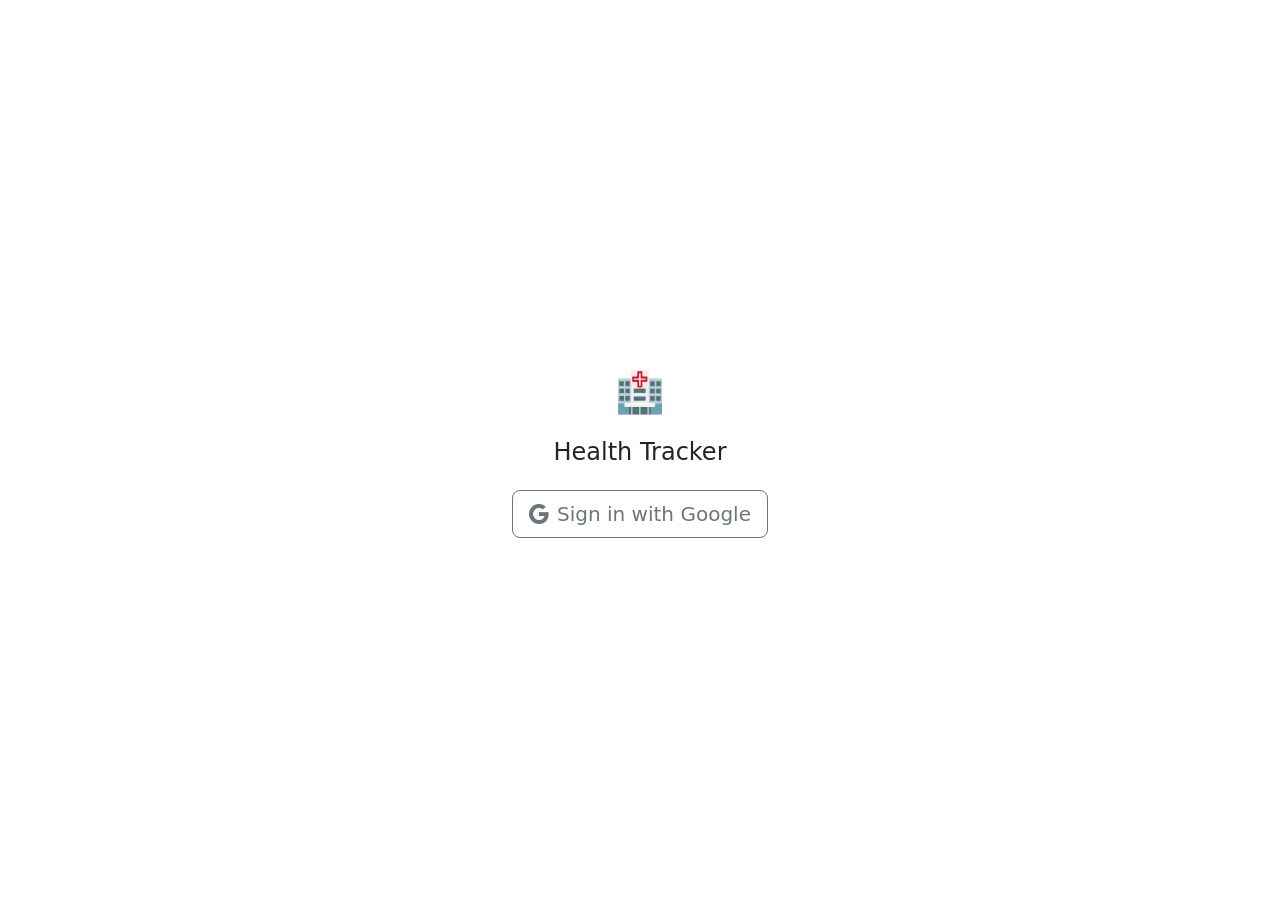
==== src/index.html @ 259bf667 "Initial commit" ====
<!doctype html>
<html lang="en">
  <head>
    <meta charset="UTF-8" />
    <meta name="viewport" content="width=device-width, initial-scale=1" />
    <title>Health Tracker</title>
    <link rel="stylesheet" href="lib/bootstrap.min.css" />
    <link rel="stylesheet" href="lib/bootstrap-icons.min.css" />
    <link rel="stylesheet" href="css/styles.css" />
    <script src="lib/google-gsi.js" async defer></script>
  </head>
  <body class="bg-body-secondary">

    <!-- Auth Overlay -->
    <div id="authOverlay"
      class="d-flex position-fixed top-0 start-0 w-100 h-100 bg-white align-items-center justify-content-center"
      style="z-index: 9999">
      <div class="text-center">
        <div class="mb-3 fs-1">🏥</div>
        <h4 class="mb-4" data-localization-key="app.title">Health Tracker</h4>
        <button id="signInBtn" class="btn btn-outline-secondary btn-lg">
          <i class="bi bi-google me-2"></i><span data-localization-key="app.sign-in">Sign in with Google</span>
        </button>
      </div>
    </div>

    <!-- Loading Modal -->
    <div class="modal fade" id="loadingModal" data-bs-backdrop="static" data-bs-keyboard="false" tabindex="-1">
      <div class="modal-dialog modal-dialog-centered">
        <div class="modal-content">
          <div class="modal-body py-4">
            <div id="loadingSpinnerSection" class="d-flex flex-column align-items-center">
              <div class="spinner-border text-primary mb-3" role="status">
                <span class="visually-hidden">Loading...</span>
              </div>
              <p id="loadingText" class="mb-0 text-muted"></p>
            </div>
            <div id="loadingErrorSection" class="d-none d-flex flex-column align-items-center">
              <i class="bi bi-exclamation-circle text-danger d-block mb-2" style="font-size: 2.5rem"></i>
              <h5 class="text-danger" data-localization-key="loading.failed">Loading Failed</h5>
              <p id="loadingErrorMessage" class="text-muted mb-0"></p>
            </div>
          </div>
        </div>
      </div>
    </div>

    <!-- Page Layout -->
    <div class="d-flex min-vh-100">
      <app-header></app-header>
      <div class="flex-grow-1" style="min-width: 0">
        <!-- Spacer for mobile fixed navbar -->
        <div class="d-md-none" style="height: 56px"></div>

        <!-- Main Content -->
        <div id="mainContent" class="p-3 d-none">
          <dashboard-tab     id="tab-dashboard"></dashboard-tab>
          <member-health-tab id="tab-member-health" class="d-none"></member-health-tab>
          <members-tab       id="tab-members"       class="d-none"></members-tab>
          <doctors-tab       id="tab-doctors"       class="d-none"></doctors-tab>
          <settings-tab      id="tab-settings"      class="d-none"></settings-tab>
        </div>
      </div>
    </div>

    <!-- Confirm Modal -->
    <div class="modal fade" data-bs-backdrop="static" data-bs-keyboard="false"
      id="confirmModal" tabindex="-1">
      <div class="modal-dialog modal-sm modal-dialog-centered">
        <div class="modal-content">
          <div class="modal-header">
            <h5 class="modal-title" id="confirmModalTitle"
              data-localization-key="confirm.delete-title">Confirm Delete</h5>
          </div>
          <div class="modal-body" id="confirmModalBody"></div>
          <div class="modal-footer">
            <button class="btn btn-secondary btn-sm" data-bs-dismiss="modal"
              data-localization-key="confirm.cancel">Cancel</button>
            <button class="btn btn-sm" id="confirmModalActionBtn"></button>
          </div>
        </div>
      </div>
    </div>

    <script src="lib/bootstrap.bundle.min.js"></script>
    <script src="config.js"></script>
    <script src="config.local.js" onerror="void 0"></script>
    <script src="js/localization.js"></script>
    <script src="js/auth.js"></script>
    <script src="js/sheets.js"></script>
    <script src="js/api.js"></script>
    <script type="module" src="js/app.js"></script>
  </body>
</html>
---- src/css/styles.css ----
app-header {
  display: contents;
}

[data-tab][data-selected] {
  background: rgba(var(--bs-black-rgb), 0.2);
  font-weight: 600;
}

.card {
  border: none;
  box-shadow: 0 1px 4px rgba(0, 0, 0, 0.06);
  border-radius: 10px;
}

.card-header {
  background: var(--bs-white);
  border-bottom: 1px solid var(--bs-border-color);
  border-radius: 10px 10px 0 0 !important;
  font-weight: 600;
}
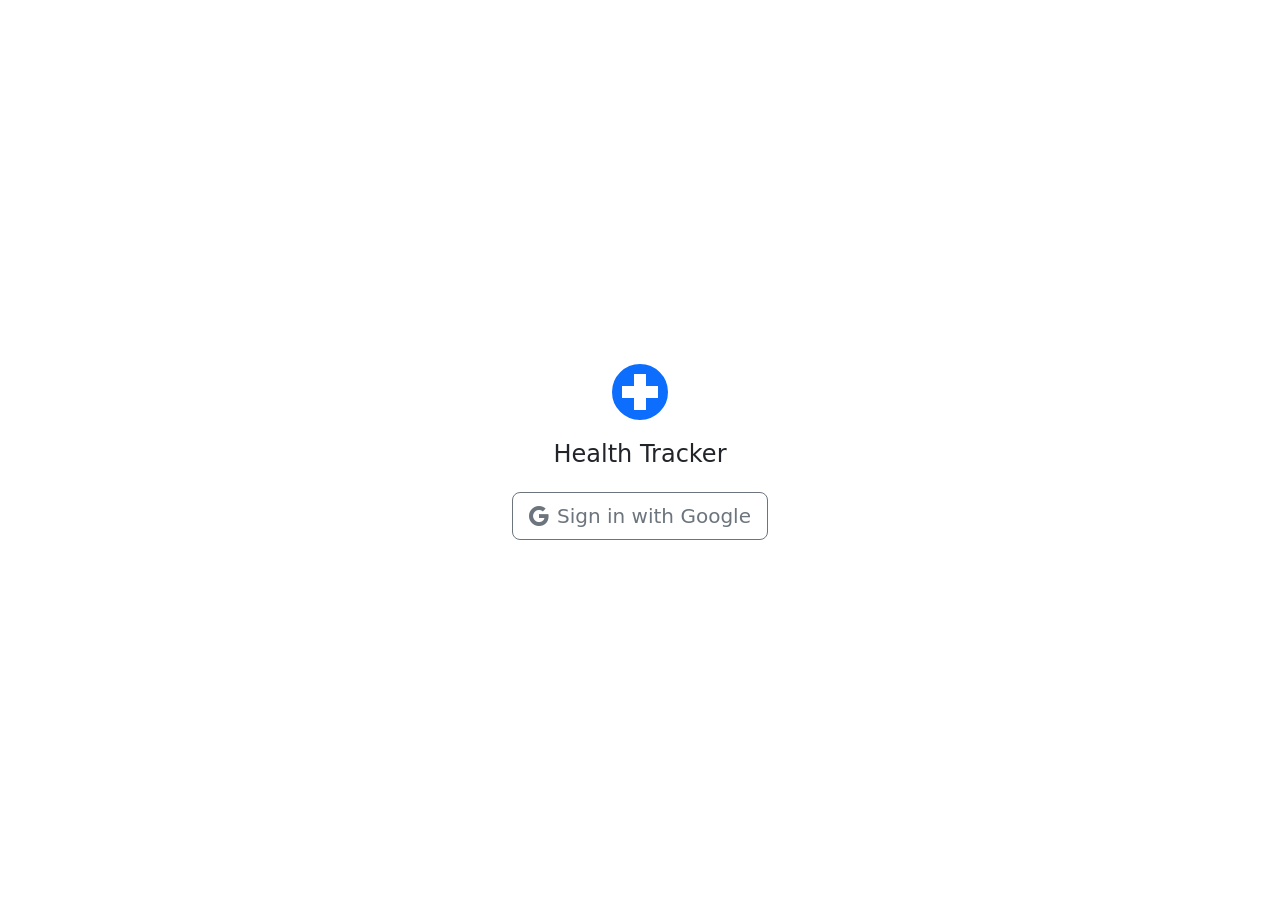
==== commit 097ee093: "fix auto complete and add favicon" ====
--- a/src/index.html
+++ b/src/index.html
@@ -4,6 +4,7 @@
     <meta charset="UTF-8" />
     <meta name="viewport" content="width=device-width, initial-scale=1" />
     <title>Health Tracker</title>
+    <link rel="icon" href="favicon.svg" type="image/svg+xml" />
     <link rel="stylesheet" href="lib/bootstrap.min.css" />
     <link rel="stylesheet" href="lib/bootstrap-icons.min.css" />
     <link rel="stylesheet" href="css/styles.css" />
@@ -16,10 +17,10 @@
       class="d-flex position-fixed top-0 start-0 w-100 h-100 bg-white align-items-center justify-content-center"
       style="z-index: 9999">
       <div class="text-center">
-        <div class="mb-3 fs-1">🏥</div>
-        <h4 class="mb-4" data-localization-key="app.title">Health Tracker</h4>
+        <div class="mb-3"><img src="favicon.svg" width="64" height="64" alt=""></div>
+        <h4 class="mb-4">Health Tracker</h4>
         <button id="signInBtn" class="btn btn-outline-secondary btn-lg">
-          <i class="bi bi-google me-2"></i><span data-localization-key="app.sign-in">Sign in with Google</span>
+          <i class="bi bi-google me-2"></i><span data-translations-key="app.sign-in">Sign in with Google</span>
         </button>
       </div>
     </div>
@@ -37,7 +38,7 @@
             </div>
             <div id="loadingErrorSection" class="d-none d-flex flex-column align-items-center">
               <i class="bi bi-exclamation-circle text-danger d-block mb-2" style="font-size: 2.5rem"></i>
-              <h5 class="text-danger" data-localization-key="loading.failed">Loading Failed</h5>
+              <h5 class="text-danger" data-translations-key="loading.failed">Loading Failed</h5>
               <p id="loadingErrorMessage" class="text-muted mb-0"></p>
             </div>
           </div>
@@ -70,12 +71,12 @@
         <div class="modal-content">
           <div class="modal-header">
             <h5 class="modal-title" id="confirmModalTitle"
-              data-localization-key="confirm.delete-title">Confirm Delete</h5>
+              data-translations-key="confirm.delete-title">Confirm Delete</h5>
           </div>
           <div class="modal-body" id="confirmModalBody"></div>
           <div class="modal-footer">
             <button class="btn btn-secondary btn-sm" data-bs-dismiss="modal"
-              data-localization-key="confirm.cancel">Cancel</button>
+              data-translations-key="confirm.cancel">Cancel</button>
             <button class="btn btn-sm" id="confirmModalActionBtn"></button>
           </div>
         </div>
@@ -85,7 +86,6 @@
     <script src="lib/bootstrap.bundle.min.js"></script>
     <script src="config.js"></script>
     <script src="config.local.js" onerror="void 0"></script>
-    <script src="js/localization.js"></script>
     <script src="js/auth.js"></script>
     <script src="js/sheets.js"></script>
     <script src="js/api.js"></script>
--- a/src/css/styles.css
+++ b/src/css/styles.css
@@ -19,3 +19,45 @@
   border-radius: 10px 10px 0 0 !important;
   font-weight: 600;
 }
+
+note-autocomplete {
+  display: block;
+}
+
+.note-ac-open {
+  border-bottom-left-radius: 0 !important;
+  border-bottom-right-radius: 0 !important;
+}
+
+.note-ac-dropdown {
+  position: absolute;
+  top: 100%;
+  left: 0;
+  right: 0;
+  z-index: 1060;
+  background: #fff;
+  border: 1px solid #86b7fe;
+  border-top: 0;
+  border-radius: 0 0 .375rem .375rem;
+  box-shadow: 0 6px 16px rgba(0, 0, 0, .12);
+  max-height: 220px;
+  overflow-y: auto;
+}
+
+.note-ac-item {
+  padding: .6rem .75rem;
+  cursor: pointer;
+  font-size: .9rem;
+  border-bottom: 1px solid #f0f0f0;
+  user-select: none;
+  -webkit-user-select: none;
+}
+
+.note-ac-item:last-child {
+  border-bottom: 0;
+}
+
+.note-ac-item:hover,
+.note-ac-item:active {
+  background: #e8f0fe;
+}
